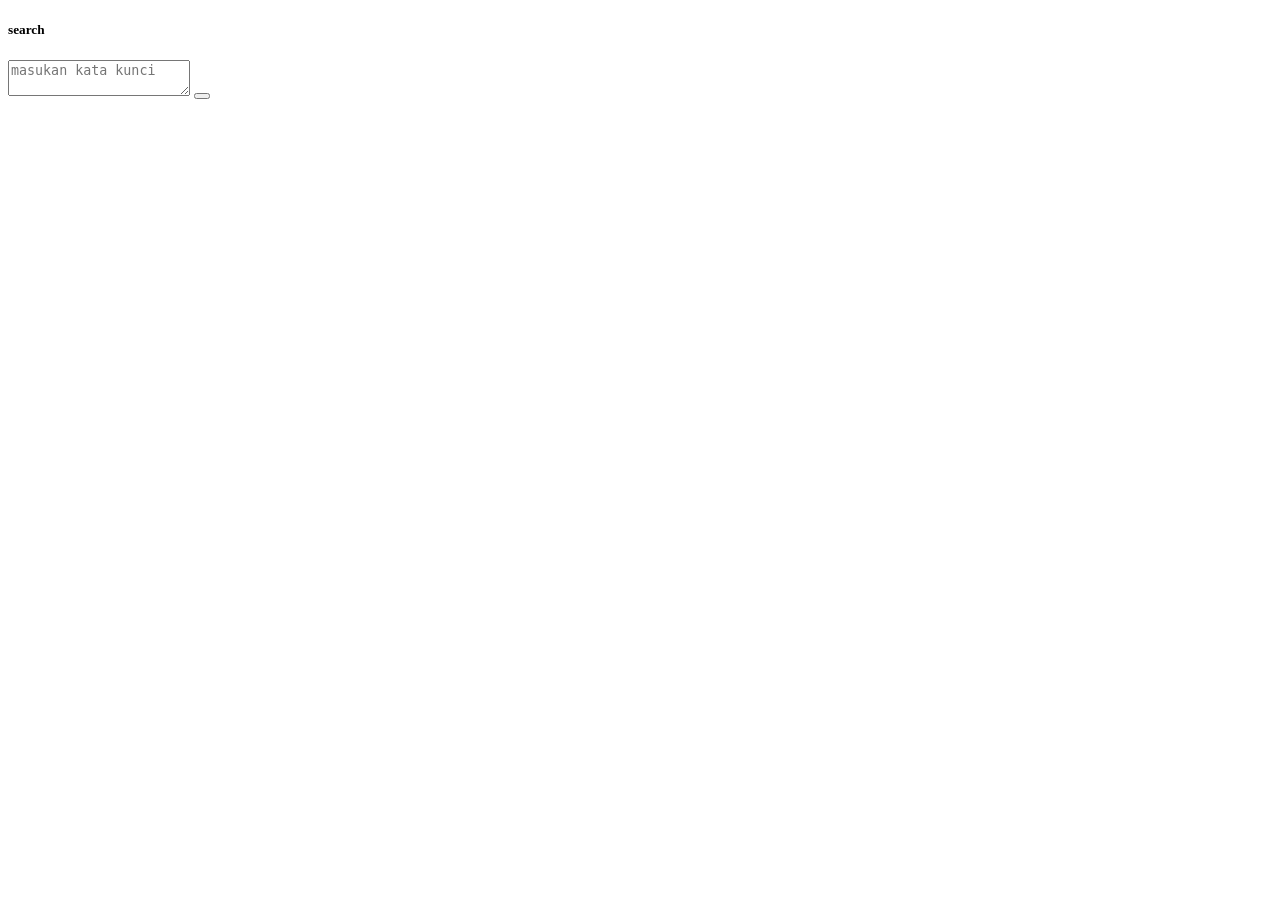
==== Fpage/Index.html @ cd9d61d4 "feat: menambah fpage sebagai folder page" ====
<!DOCTYPE html>
<html lang="en">
<head>
  <meta charset="UTF-8">
  <meta name="viewport" content="width=device-width, initial-scale=1.0">
  <title>Document</title>
</head>
<body>
  <div class="base">
    <h5>search</h5>
    <textarea id="ti" placeholder="masukan kata kunci"></textarea>
    <button onclick="searching()"></button>
  </div>
  <div class="base" id="out">
    
  </div>
  <link rel="stylesheet" href="style.css">
  <script src="script.js"></script>
</body>
</html>
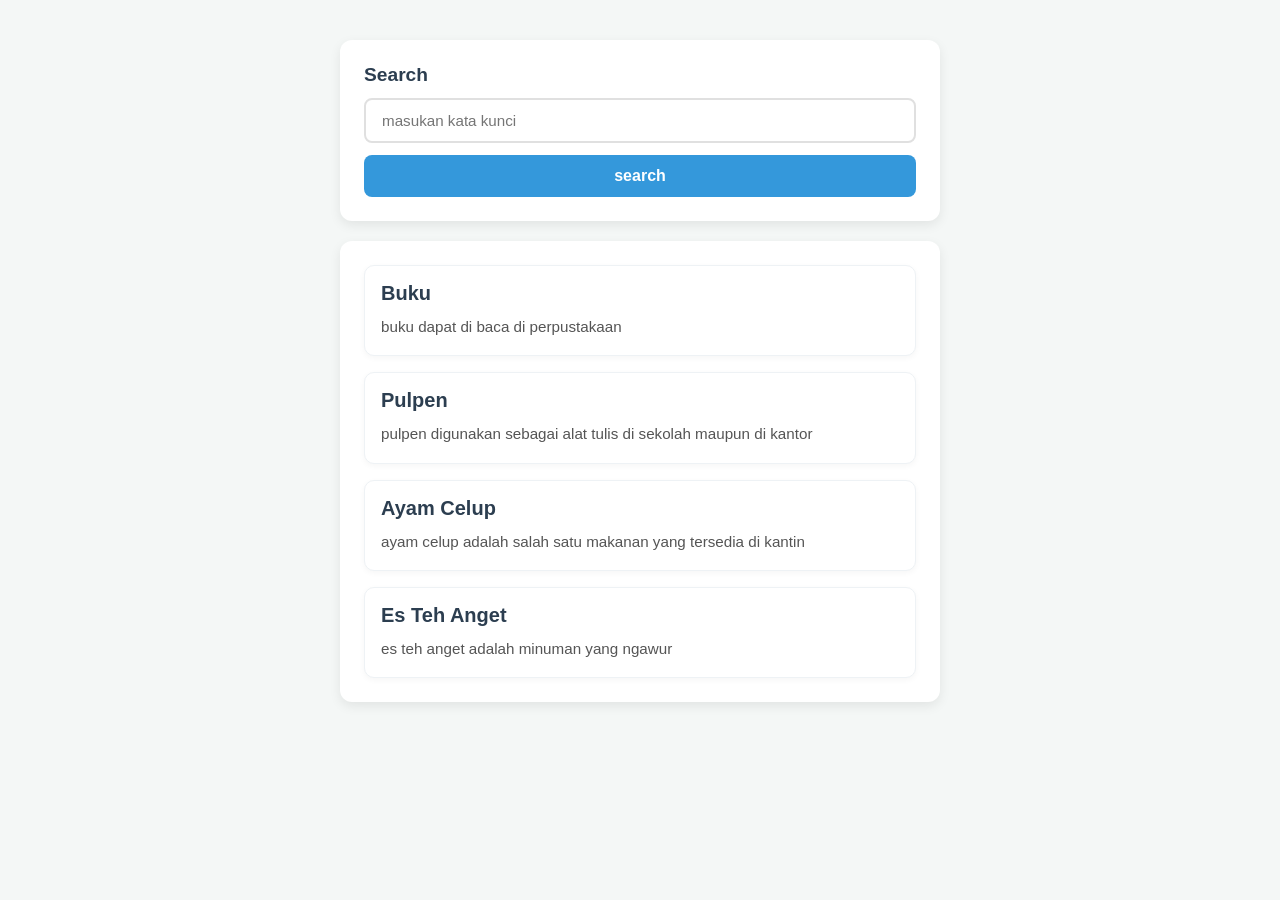
==== commit 5b398a4f: "feat:pseudo searching" ====
--- a/Fpage/Index.html
+++ b/Fpage/Index.html
@@ -4,17 +4,17 @@
   <meta charset="UTF-8">
   <meta name="viewport" content="width=device-width, initial-scale=1.0">
   <title>Document</title>
+  <link rel="stylesheet" href="./style.css">
+  <script src="script.js"></script>
 </head>
 <body>
   <div class="base">
     <h5>search</h5>
-    <textarea id="ti" placeholder="masukan kata kunci"></textarea>
-    <button onclick="searching()"></button>
+    <input type="text" id="ti" placeholder="masukan kata kunci"></>
+    <button onclick="searching()">search</button>
   </div>
   <div class="base" id="out">
     
   </div>
-  <link rel="stylesheet" href="style.css">
-  <script src="script.js"></script>
 </body>
 </html>
--- a/Fpage/style.css
+++ b/Fpage/style.css
@@ -0,0 +1,123 @@
+/* --- Reset & Base Styles --- */
+* {
+  box-sizing: border-box;
+  margin: 0;
+  padding: 0;
+  font-family: 'Segoe UI', Tahoma, Geneva, Verdana, sans-serif;
+}
+
+body {
+  background-color: #f4f7f6;
+  color: #333;
+  display: flex;
+  flex-direction: column;
+  align-items: center;
+  padding: 40px 20px;
+  min-height: 100vh;
+}
+
+/* --- Container Utama --- */
+.base {
+  background-color: #ffffff;
+  width: 100%;
+  max-width: 600px;
+  padding: 24px;
+  border-radius: 12px;
+  box-shadow: 0 4px 12px rgba(0, 0, 0, 0.08);
+  margin-bottom: 20px;
+}
+
+/* --- Form Pencarian --- */
+.base h5 {
+  font-size: 1.2rem;
+  font-weight: 600;
+  color: #2c3e50;
+  margin-bottom: 12px;
+  text-transform: capitalize;
+}
+
+#ti {
+  width: 100%;
+  padding: 12px 16px;
+  border: 2px solid #e0e0e0;
+  border-radius: 8px;
+  font-size: 0.95rem;
+  outline: none;
+  transition: border-color 0.2s ease;
+  margin-bottom: 12px;
+}
+
+#ti:focus {
+  border-color: #3498db;
+}
+
+button {
+  width: 100%;
+  padding: 12px;
+  background-color: #3498db;
+  color: white;
+  border: none;
+  border-radius: 8px;
+  font-size: 1rem;
+  font-weight: 600;
+  cursor: pointer;
+  transition: background-color 0.2s ease, transform 0.1s ease;
+}
+
+button:hover {
+  background-color: #2980b9;
+}
+
+button:active {
+  transform: scale(0.98);
+}
+
+/* --- Kartu Hasil Pencarian (infocard) --- */
+.infocard {
+  background-color: #ffffff;
+  border: 1px solid #eef2f5;
+  border-radius: 10px;
+  padding: 16px;
+  margin-bottom: 16px;
+  box-shadow: 0 2px 6px rgba(0, 0, 0, 0.04);
+  transition: transform 0.2s ease, box-shadow 0.2s ease;
+}
+
+.infocard:hover {
+  transform: translateY(-2px);
+  box-shadow: 0 6px 16px rgba(0, 0, 0, 0.08);
+}
+
+.infocard:last-child {
+  margin-bottom: 0;
+}
+
+.infocard h3 {
+  font-size: 1.25rem;
+  color: #2c3e50;
+  margin-bottom: 10px;
+  text-transform: capitalize;
+}
+
+/* --- Gambar (imgbase) --- */
+.imgbase {
+  width: 100%;
+  max-height: 250px;
+  object-fit: cover;
+  border-radius: 6px;
+  margin-bottom: 12px;
+  display: block;
+}
+
+/* Sembunyikan gambar secara otomatis jika src-nya kosong */
+.imgbase[src=""],
+.imgbase:not([src]) {
+  display: none;
+}
+
+/* --- Teks Paragraf --- */
+.infocard p {
+  color: #555555;
+  line-height: 1.6;
+  font-size: 0.95rem;
+}
